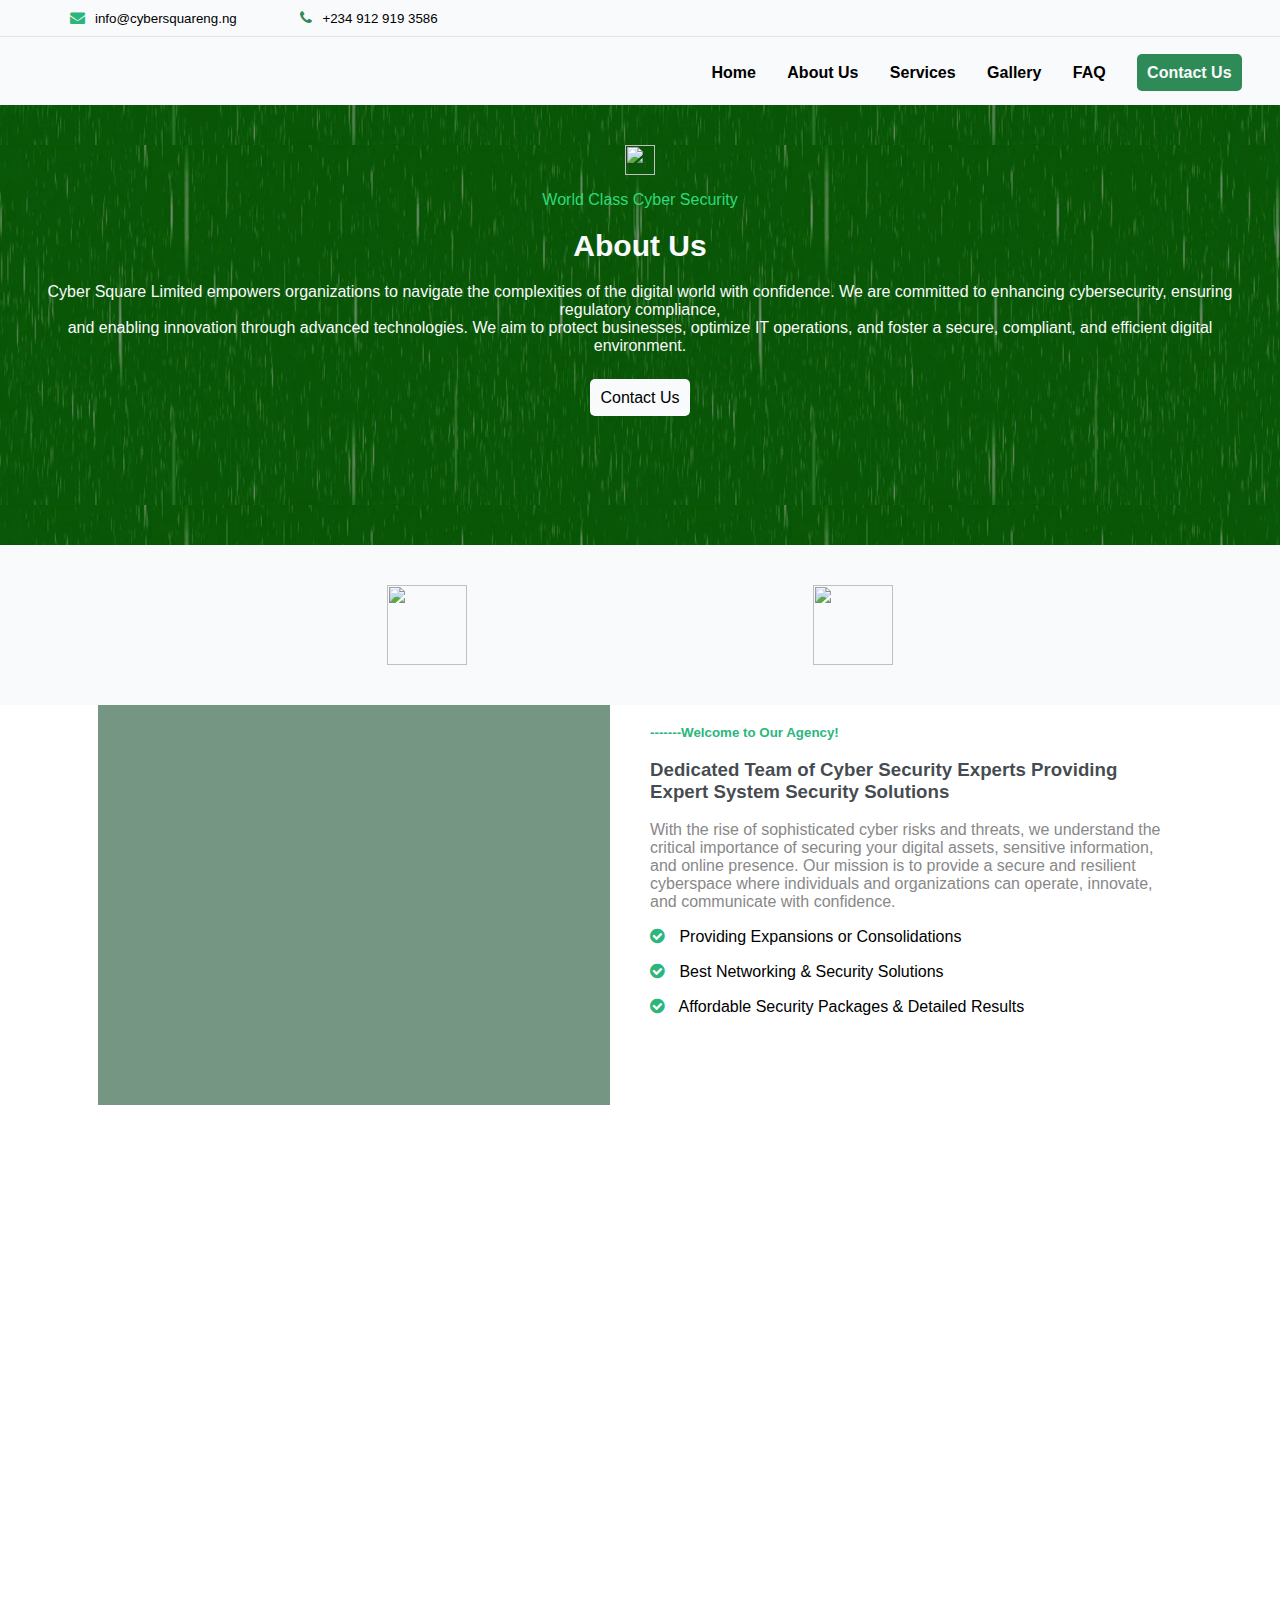
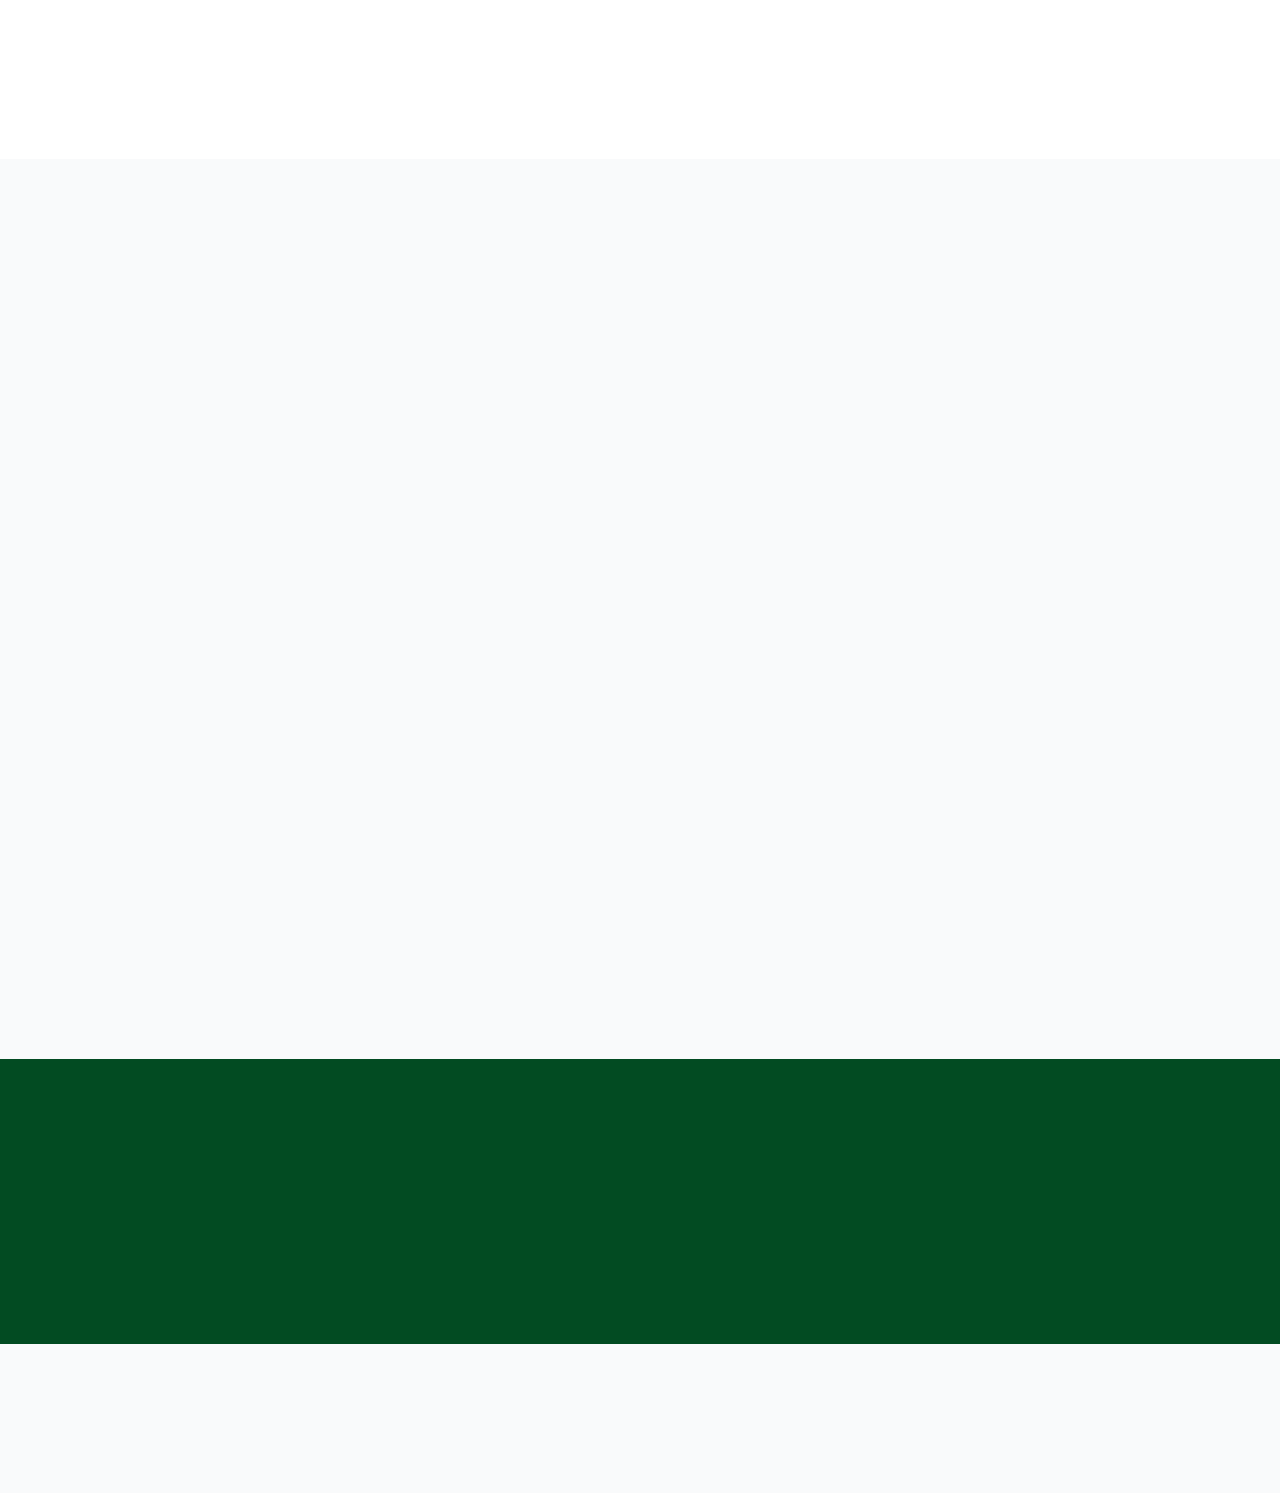
==== about.html @ 7d8abc2c "new" ====
<html lang="en">
<head>
    <meta charset="UTF-8">
    <meta name="viewport" content="width=device-width, initial-scale=1.0">
    <title>About Us</title>
    <link rel="stylesheet" href="style.css">
    <link rel="shortcut icon" href="images/Group 4.png">
    <link rel="stylesheet" href="https://cdnjs.cloudflare.com/ajax/libs/font-awesome/4.7.0/css/font-awesome.min.css">
    <script src="https://kit.fontawesome.com/f0fb58e769.js" crossorigin="anonymous"></script>
</head>
<body>
    <div id="topper">
        <small>
            <a href="mailto:info@cybersquareng.ng" style="text-decoration: none; color: black;">
              <i class="fa fa-envelope" style="font-size:15px; color:#2CB67D; padding-right: 10px;"></i>info@cybersquareng.ng
            </a>
          </small>
           <small><i class="fa fa-phone" style="font-size:15px;color:#2E8B57;padding-right: 10px;"></i>+234 912 919 3586</small>
    </div>
    <div id="topper2">
        <small>
            <a href="mailto:info@cybersquareng.ng" style="text-decoration: none; color: black;">
              <i class="fa fa-envelope" style="font-size:15px; color:#2CB67D; padding-right: 10px;"></i>info@cybersquareng.ng
            </a>
          </small><br>
          <small><i class="fa fa-phone" style="font-size:15px;color:#2E8B57;padding-right: 10px;"></i>+234 912 919 3586</small>
     </div>
    <header>
        <div>
<img src="images/logo.svg" alt="" id="img">
        </div>
        <div id="snddiv">
 <ul style="font-weight: 600;">
    <li><a href="index.html">Home</a></li>
    <li><a href="about.html">About Us</a></li>
      <li><a href="services.html">Services</a></li>
        <li><a href="gallery.html">Gallery</a></li>
    <li><a href="faq.html">FAQ</a></li>
    <li><a href="contact.html" id="contact">Contact Us</a></li>
 </ul>
        </div>
    </header>
    <div id="side">
        <div onclick="openNav()">
         <div class="container" onclick="myFunction(this)" id="sideNav">
             <div class="bar1"></div>
             <div class="bar2"></div>
             <div class="bar3"></div>
           </div>
         </div>
       </div>

       <div id="mySidenav" class="sidenav">
        <div style="text-align: center;margin-bottom: 40px;border-bottom: 2px solid #2E8B57;">
          <img src="images/logo.svg" alt="">   
          <p><b>Cyber Square</b></p>
        </div>
       
        <a  href="index.html">Home</a>
        <a href="about.html">About Us</a>
           <a  href="services.html">Services</a>
           <a href="gallery.html">Gallery</a>
           <a href="faq.html">FAQ</a>
           <a  href="contact.html">Contact Us</a>
         </div>
       
       
      </div>
  
<section id="target">
    <div>
        <img src="images/logo.svg" alt="" width="30px">
        <p style="color: #2fda79;">World Class Cyber Security</p>
        <h1>About Us</h1>
<p>Cyber Square Limited empowers organizations to navigate the complexities of the digital world with confidence. We are committed to enhancing cybersecurity, ensuring regulatory compliance,<br> and enabling innovation through advanced technologies. We aim to protect businesses, optimize IT operations, and foster a secure, compliant, and efficient digital environment.</p>
        <br>
<a href="#targetDiv3" id="contact2">Contact Us</a>
</div>
</section>
   
<div id="targetDiv">
<div id="pics">
<img src="images/Link (3).png" alt="">
<img src="images/Link (4).png" alt="">
</div>    
</div>


<main>
    
    <div class="about" >
        <div id="first" style="position: relative;background-image: url(images/about-sec1.png.png);background-position: center;background-repeat: no-repeat;background-size: cover;height: 400px;">
           <div style="background-color: #1b53339c;position: absolute;
    top: 0;bottom: 0;left: 0;right: 0;padding: 40px;"></div>
        </div>
        <div class="sd">
            <small style="color: #2CB67D;font-weight: bold;">-------Welcome to Our Agency!</small>
            <h3 style="color: #11191FCC;">Dedicated Team of Cyber Security Experts Providing Expert System Security Solutions</h3>
            <p style="color: #888888;">With the rise of sophisticated cyber risks and threats, we understand the critical importance of securing your digital assets, sensitive information, and online presence. Our mission is to provide a secure and resilient cyberspace where individuals and organizations can operate, innovate, and communicate with confidence.</p>
         
                <p><i class="fa fa-check-circle" style="font-size:17px;color:#2CB67D;padding-right: 10px;"></i>
                    Providing Expansions or Consolidations</p>
                <p><i class="fa fa-check-circle" style="font-size:17px;color:#2CB67D;padding-right: 10px;"></i>
                    Best Networking & Security Solutions</p>
                <p><i class="fa fa-check-circle" style="font-size:17px;color:#2CB67D;padding-right: 10px;"></i>
                    Affordable Security Packages & Detailed Results</p>
  
<br><br><br>
        <div style="color: #4b4848;">
            <small style="color: #2CB67D;font-weight: bold;">  Mission</small>
<p>We use AI, smart technology, and teamwork to keep digital spaces safe, protect sensitive information, and stay ahead of cyber threats. By working with trusted partners, we’re building a secure, resilient digital world for everyone—individuals, businesses, and communities alike.
</p><br>
<small style="color: #2CB67D;font-weight: bold;">Vision</small>
<p >We believe every business is a unique masterpiece. That's why we craft tailored solutions, not one-size-fits-all templates. Our team of experts listens closely to your story, understanding your dreams, challenges, and aspirations. Together, we'll create a masterpiece that's uniquely yours.
</p>
<br>
<small style="color: #2CB67D;font-weight: bold;">Why Choose Cyber Square Limited?</small>
<p><b>•	Expert Team:</b> Our highly skilled professionals stay up-to-date with the latest threats and technologies.</p>
<p><b>•	Customized Solutions: </b>We tailor our services to meet your unique needs and business objectives.</p>
<p><b>•	Proactive Approach:</b> We anticipate threats and implement preventive measures to safeguard your organization.</p>
<p><b>•	Customer Focus:</b> We prioritize your satisfaction and build long-lasting partnerships.</p>
<p><b>•	Commitment to Excellence:</b> We strive for the highest standards of quality and service delivery.</p>
<p>By partnering with Cyber Square Limited, you can protect your organization's valuable assets, mitigate risks, and achieve your business goals with confidence.</p>

        </div>
        </div>
    </div>

 



    </main>
    <div class="contact" id="targetDiv3">
        <div id="inside">
            <p style="color: #2E8B57;font-weight: bold;">Get in Touch</p>
            <p style="font-size: 25px;
            font-weight: 900;color: #11191FCC;
            ">Contact Us Today To Speak With An <br>
                Expert About Your Specific Needs</p>
        <div style="display: flex;align-items: center;justify-content: center;">
            <form action="javascript:void(0)" style="text-align: center;" id="consultationForm">
                <div>
                    <label for="name">Name</label><br>
                    <input type="text" name="name" id="name" required>
                </div>
                <div>
                    <label for="email">Email</label><br>
                    <input type="email" name="email" id="email" required>
                </div>
                <div>
                    <label for="phone">Phone</label><br>
                    <input type="tel" name="phone" id="phone" required>
                </div>
                <div>
                    <label for="company">Company</label><br>
                    <input type="text" name="company" id="company" required>
                </div>
                <input type="submit" value="Consultation" onclick="sendEmail()" id="submit">
            </form>
            
            <script>
            function sendEmail() {
                // Get form values
                const name = document.getElementById("name").value;
                const email = document.getElementById("email").value;
                const phone = document.getElementById("phone").value;
                const company = document.getElementById("company").value;
            
                // Construct the mailto link with the form data in the body
                const subject = encodeURIComponent("Consultation Request");
                const body = encodeURIComponent(`Name: ${name}\nEmail: ${email}\nPhone: ${phone}\nCompany: ${company}`);
                
                // Open the mail client
                window.location.href = `mailto:info@cybersquareng.ng?subject=${subject}&body=${body}`;
            }
            </script>
               
        </div>
        
        </div>
        </div>
        
<footer>
    <div>
<div style="display: flex;flex-direction: row;">
        <img src="images/logo.svg" alt="" width="50px" height="60px">
        <p style="margin-left: 10px;"><b>Cyber square</b></p>
    </div>
    <p>Empowering businesses with secure, innovative IT solutions. Your trusted partner in cybersecurity, data protection, and digital transformation.
        Need one? connect with us today.</p>

        <a href="privacy.html" style="color: white;">Privacy Policy</a>
</div>

    

    <div >
   <h3>Contact Us</h3>
   <p> <i class="fa fa-map-marker" style=" font-size:20px;color:#ffffff;padding-right: 10px"></i>Mailing Address: No. 20A Ada George Road</p>
    <p><i class="fa fa-phone" style="font-size:15px;color:#ffffff;padding-right: 10px;"></i>Tel:+234 912 919 3586 </p>
   <p><i class="fa fa-envelope" style="font-size:15px;color:#ffffff;padding-right: 10px;"></i> Email:  info@cybersquareng.ng</p>
    </div>
   
</footer>
    <div style="text-align: center;background-color: #024B22;padding: 10px;color: #fff;border-top: 1px solid #fff;">
        <p>Copyright 2024 Cyber square</p>
        <div style="display: flex;flex-direction: row;justify-content: center;">
          <a href="#" target="_blank" style="margin: 10px;"><i class="fa fa-facebook-official" style="font-size:24px;color:#ffffff"></i> </a>
          <a  href="#" style="margin: 10px;"><i class="fa-brands fa-x-twitter" style="font-size:24px;color:#ffffff"></i></a>
          <a class="ml-3 text-gray-500" href="#" target="_blank" style="margin: 10px;"><i class="fa fa-instagram" style="font-size:24px;color:#ffffff"></i></a>
      <a class="ml-3 text-gray-500" href="#" style="margin: 10px;"><i class="fa-brands fa-whatsapp" style="font-size:24px;color:#ffffff"></i></a>
        </div>
      </div>
      <script src="script.js"></script>
    </body>

    </html>
---- style.css ----
#topper{
    border-bottom: 1px solid rgb(231, 227, 227);
    padding: 10px;
}#topper>small{
    margin-left: 60px;
}
body{
    background-color: #F9FAFB;
    margin: 0;padding: 0;font-family: 'Segoe UI', Tahoma, Geneva, Verdana, sans-serif;
}
#img{
margin-left:50px ;
}
header{
    display: flex;flex-direction: row;justify-content: center;padding: 7px;
    position: sticky;top: 0;background-color: #F9FAFB;z-index: 10000;
}
header>div{
    width: 50%;
}
header>div>ul>li{
    list-style-type: none;
}
header>div>ul{
    display: flex;flex-direction: row;justify-content: space-evenly;align-items: center;margin-top: 20px;
}
header>div>ul li>a{
    text-decoration: none;color: black;
}
header>div>ul li>a:hover{
    color: #2E8B57;transition: 0.5s;
}
#contact{
    background-color: #2E8B57;padding: 10px;color: #F9FAFB;border-radius: 5px;
}
#contact:hover{
    background-color:#96dab3;color: black;
}
#contact2:hover{
    background-color:#96dab3;color: black;
}
#contact2{
    background-color: #F9FAFB;padding: 10px;border-radius: 5px;text-decoration: none;color: black;
}
section>div{
    text-align: center;background-color: #00000071; color: #F9FAFB;position: absolute;
    top: 0;bottom: 0;left: 0;right: 0;padding: 40px;
}
section{
    background-image: url(images/bg1.jpg);height: 400px;background-position: center;
    position: relative;height: 440px;
}
section h1{
    font-size: 30px;
}
#pics{
    display: flex;flex-direction: row;justify-content: space-evenly;align-items: center;
    padding: 40px;background-color: #F9FAFB;
}
#pics>img{
    width: 80px;
}
.about{
    display: flex;flex-direction: row;justify-content: center;;
}
.about>div{
    width: 40%;
}
.sd{
    padding: 20px;padding-left: 40px
}
.about h2{
    font-size: 30px;
}
main{
    background-color: #fff;
}
.boxes{
    display: flex;flex-direction: row;justify-content: center;flex-wrap: wrap;
}
.boxes>a{
text-align: center;width: 25%;margin: 20px;border-radius: 8px;
box-shadow: 2px 2px 16px rgb(194, 192, 192);padding: 20px;
background-image: url(images/bg2.png);background-position: center;background-repeat: no-repeat;
background-size: cover;color: #11191FCC;text-decoration: none;
    
}
.boxes p{
    color: #888888;
}

.boxes>a:hover{
    box-shadow: 2px 5px 20px grey;transition: 1s;
        
    }
.boxes>a>img{
    width: 100px;
}
#bg3{
    background-image: url(images/bg3.png);background-position: center;background-repeat: no-repeat;
    background-size: cover;position: relative;height: 100%;
}
#boxes2{
    display: flex;flex-direction: row;justify-content: space-evenly;align-items: center;margin: 60px;
}
#boxes2>div{
    background-color: #2E8B57;padding: 20px;width: 15%;border-bottom-left-radius: 15px;border-bottom-right-radius: 15px;
    box-shadow: 1px 1px 3px 1px;
border-width: 1px;
    border-style: solid;
    
    border-color: #25CBD3;
}
#inside{
    text-align: center;padding: 50px;background-color: #ffffff0a;
}
.contact{
    background-image: url(images/bg4.png);background-position: center;background-repeat: no-repeat;background-size: cover;
    height: 100%;
}
form{
  padding: 20px
}
form input{
    padding: 10px;border-radius: 5px;border: none;margin-bottom: 10px;box-shadow: 1px 2px 10px rgb(238, 235, 235);
    width: 300px;
}
#submit{
    background-color: #2E8B57;padding: 10px;color: #F9FAFB;border-radius: 5px;width: 200px;
}
#submit:hover{
    background-color:#96dab3;color: black;
}
footer{
    background-color: #024B22;display: flex;flex-direction: row;
}
footer>div{
    width: 50%;padding: 30px;color: #F9FAFB;margin: 30px;
}
div{
    opacity: 0;
    transform: translateY(20px);
    transition: opacity 0.7s ease-out, transform 0.7s ease-out;
  }

  div.visible {
    opacity: 1;
    transform: translateY(0);
}
#side{
    background-color: #2E8B57;
    height: 70px;
    display: none;
   
}
.container {
    display: none;
    float: right;
    margin-right: 40px;
    margin-top: 15px;
  }
  
  .bar1, .bar2, .bar3 {
    width: 20px;
    height: 5px;
    background-color: #ffffff;
    margin: 6px 0;
    transition: 0.4s;
  }
  
  .change .bar1 {
    transform: translate(0, 11px) rotate(-45deg);
  }
  
  .change .bar2 {opacity: 0;}
  
  .change .bar3 {
    transform: translate(0, -11px) rotate(45deg);
  }
.sidenav{
    display: none;
}
#topper2{
    display: none;
}
.about ul li{
    list-style-type: none;
}

.divas {
    height: 0;
    overflow: hidden;
    transition: height 0.5s ease;
    padding-left: 10px;
    padding-right: 10px;
  }
  
  .divas.show {
    height: auto;
  }
  #bottom{
    display: flex;
    flex-direction: row;
    justify-content: center;
    align-items: center;
  }
  #bottom img{
    width: 100%;height: 400px;
  }
  #bottom>div{
    padding: 40px;height: auto;
    width: 40%;
  }
  #bottom i{
    font-size: 150px;
    color: #2E8B57;
    position: relative;
    left: 24%;
  }
  #bottom h1{
    color: #2E8B57;
  }
  #bottom button{
    background-color: #2E8B57;border: none;padding: 20px;margin: 5px;width: 100%;text-align: left;color: white;
  font-size: 16px;border-radius: 2px;
  }
  .pics{
    display: flex;flex-direction: row;justify-content:center;align-items: center;flex-wrap: wrap;
  }
  .pics>div{
    width: 400px;height: 400px;margin: 20px;
  }
.pics img{
    width: 100%;height: 100%;
}
@media only screen and (max-width: 700px) {
    .pics>div{
        width: 150px;background-color: #024B22;height: 150px;margin: 10px;
      }}
@media only screen and (max-width: 900px) {
   
    #hide{
        display: none;
    }
    #bottom{
        flex-direction: column;
        margin-left: -7px;
      }
      #bottom>div{
        padding: 30px;
        width: auto;
      }
      #bottom i{
        display: none;
      }
    section{
        background-image: url(images/bg.jpg);height: 400px;background-position: center;
        position: relative;height: 70%;
    }
    .sd{
        padding: 20px;
    }
    footer{
        flex-direction: column;
    }
    footer>div{
        width: auto;margin: 0;
    }
    .boxes{
        flex-direction: column;
    }
    .boxes>a{
        width: auto;
    }
    #boxes2{
        display: flex;flex-direction: row;justify-content: center;align-items: center;margin:0;
    }
    #boxes2 img{
        width: 20px;
    }
    #boxes2>div{
        background-color: #2E8B57;padding: 20px;border-bottom-left-radius: 15px;border-bottom-right-radius: 15px;
        box-shadow: 1px 1px 3px 1px;
    border-width: 1px;
        border-style: solid;
        font-size: 13px;
        border-color: #25CBD3;margin: 10px;height: 100px;
    }
    #first{
        display: none;
    }
    .about{
        display: flex;flex-direction: column-reverse;justify-content: center;;
    }
    .about>div{
        width: auto
    }
    #pics>img{
        width: 40px;
    }
    #topper{
        display: none;
    }
    #topper2{
        border-bottom: 1px solid rgb(231, 227, 227);
        padding: 10px;display: block;
    }#topper2>small{
        margin: 10px;
    }
    .sidenav{
        display: block;
    }
    .container{
        display: inline-block;
        cursor: pointer;
       }
    #side{
        display: block;
    }
    header{
        display: none;
    }
    .sidenav {
        height: 100%;
        width: 0;
        position: fixed;
        z-index: 1;
        top: 0;
        left: 0;
        background-color: #fff;
        overflow-x: hidden;
        transition: 0.5s;
        padding-top: 60px;
      }
      
      .sidenav a {
        text-decoration: none;
        display: block;
        transition: 0.3s;
        line-height: 50px;
        color: #3d3d3d;
        font-family: 'Poppins', sans-serif;
        font-size: 15px;
        font-weight: 600;
    border-bottom: 1px solid #e4e4e4;
    padding-left: 15px;
      }
      
      .sidenav a:hover {
        color: #fff;background-color: #2E8B57;
      }
}
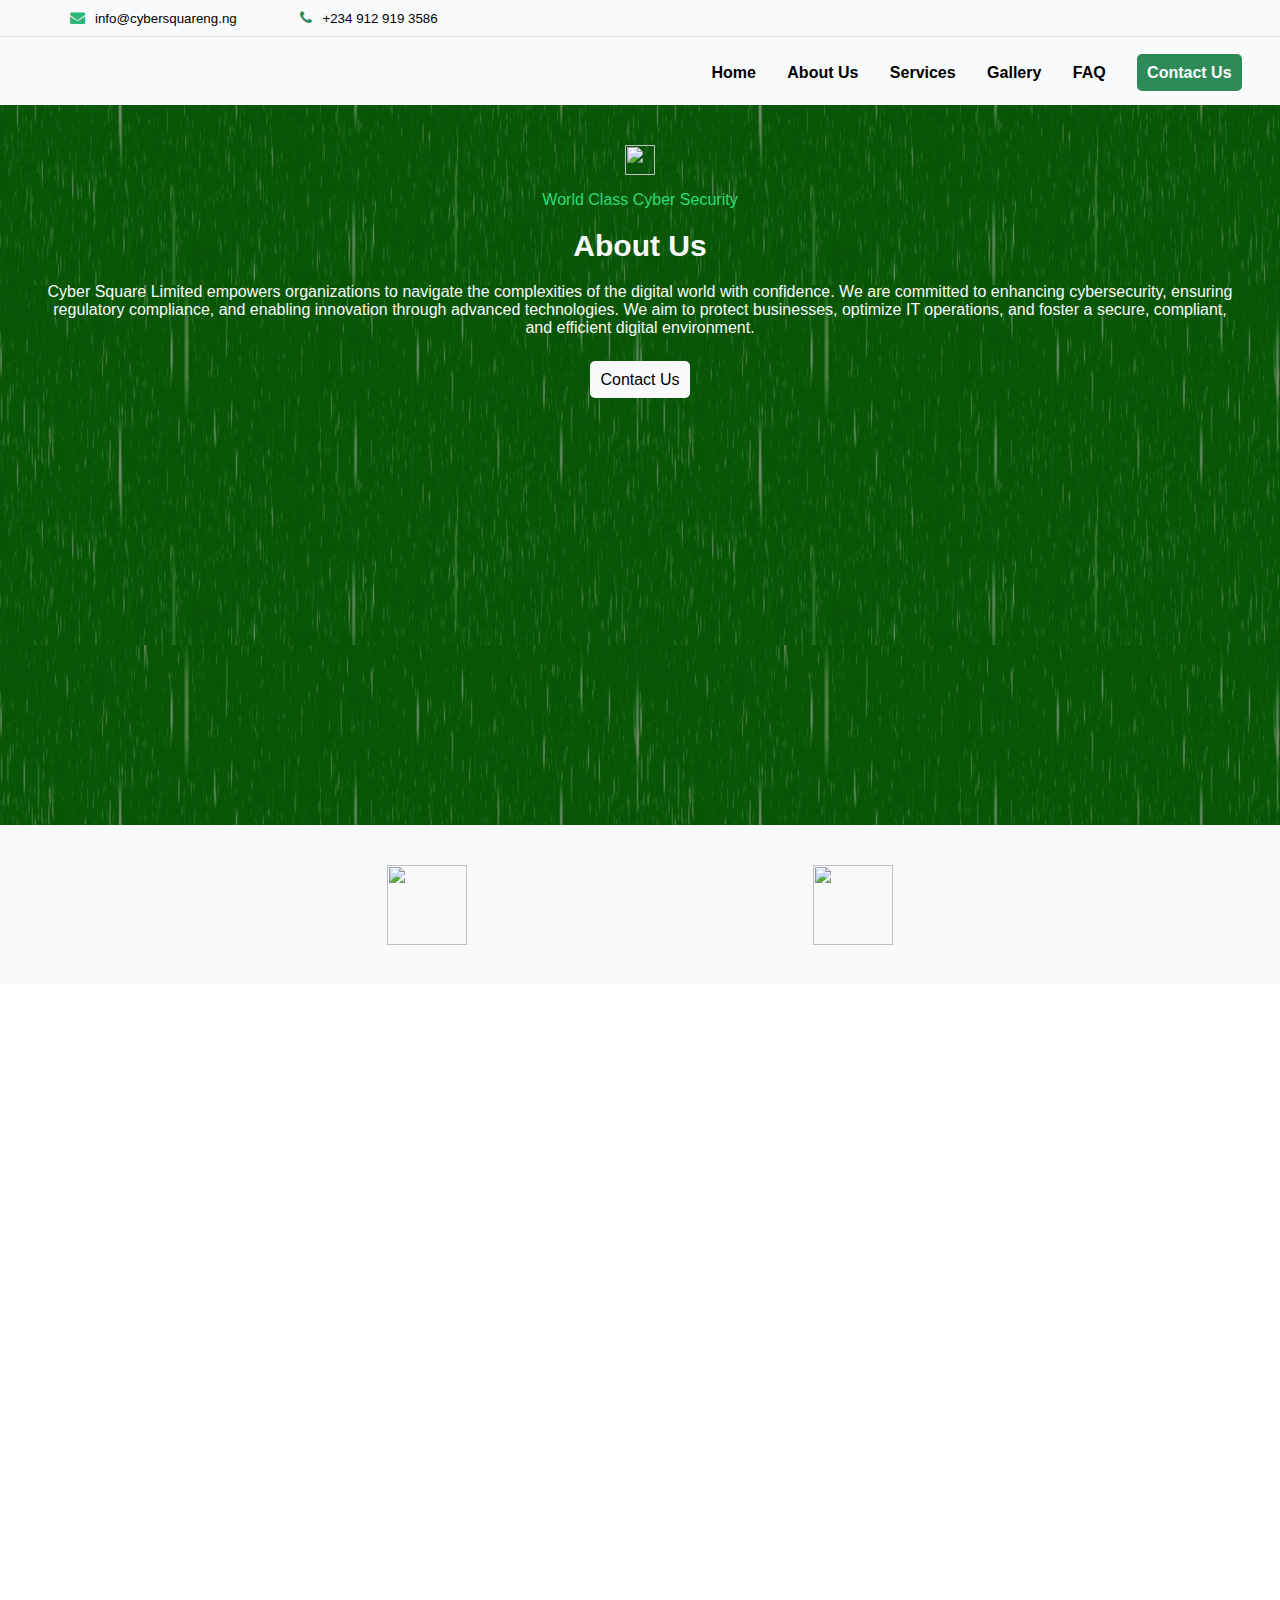
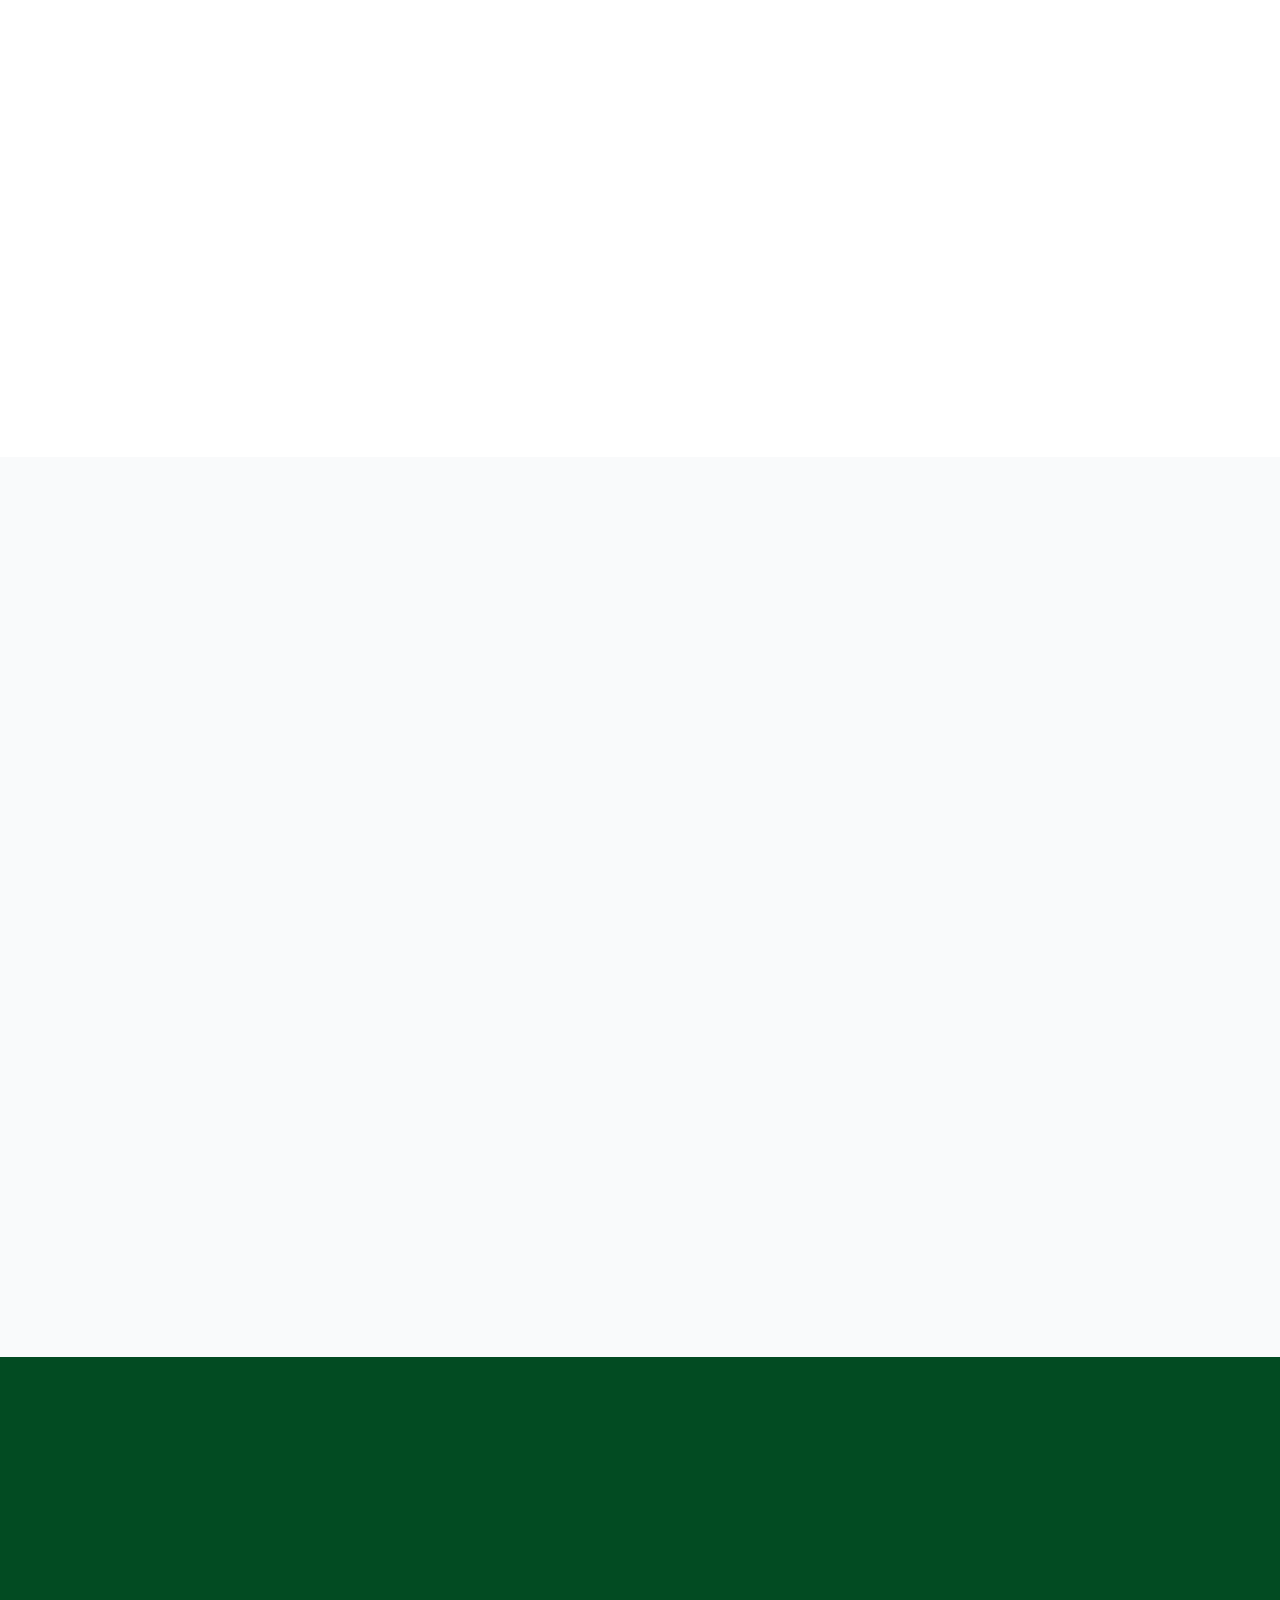
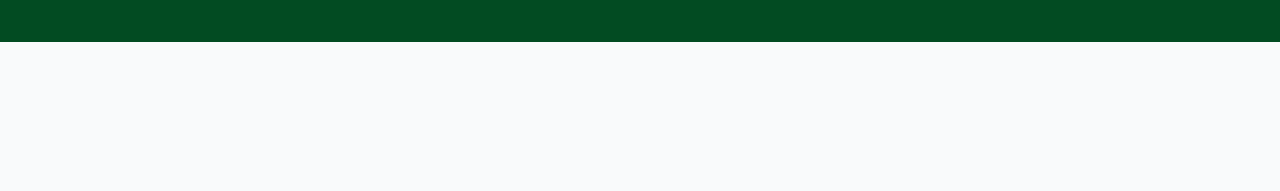
==== commit 9b37a509: "new" ====
--- a/about.html
+++ b/about.html
@@ -4,7 +4,7 @@
     <meta name="viewport" content="width=device-width, initial-scale=1.0">
     <title>About Us</title>
     <link rel="stylesheet" href="style.css">
-    <link rel="shortcut icon" href="images/Group 4.png">
+    <link rel="shortcut icon" href="images/logo.svg">
     <link rel="stylesheet" href="https://cdnjs.cloudflare.com/ajax/libs/font-awesome/4.7.0/css/font-awesome.min.css">
     <script src="https://kit.fontawesome.com/f0fb58e769.js" crossorigin="anonymous"></script>
 </head>
@@ -67,12 +67,12 @@
        
       </div>
   
-<section id="target">
+<section id="target" style="height: 80%;">
     <div>
         <img src="images/logo.svg" alt="" width="30px">
         <p style="color: #2fda79;">World Class Cyber Security</p>
         <h1>About Us</h1>
-<p>Cyber Square Limited empowers organizations to navigate the complexities of the digital world with confidence. We are committed to enhancing cybersecurity, ensuring regulatory compliance,<br> and enabling innovation through advanced technologies. We aim to protect businesses, optimize IT operations, and foster a secure, compliant, and efficient digital environment.</p>
+<p>Cyber Square Limited empowers organizations to navigate the complexities of the digital world with confidence. We are committed to enhancing cybersecurity, ensuring regulatory compliance, and enabling innovation through advanced technologies. We aim to protect businesses, optimize IT operations, and foster a secure, compliant, and efficient digital environment.</p>
         <br>
 <a href="#targetDiv3" id="contact2">Contact Us</a>
 </div>
@@ -89,14 +89,14 @@
 <main>
     
     <div class="about" >
-        <div id="first" style="position: relative;background-image: url(images/about-sec1.png.png);background-position: center;background-repeat: no-repeat;background-size: cover;height: 400px;">
+        <div id="first" style="position: relative;background-image: url(images/about-sec1.png.png);background-position: center;background-repeat: no-repeat;background-size: cover;height: 400px;border-radius: 7px;">
            <div style="background-color: #1b53339c;position: absolute;
-    top: 0;bottom: 0;left: 0;right: 0;padding: 40px;"></div>
+    top: 0;bottom: 0;left: 0;right: 0;padding: 40px;border-radius: 7px;"></div>
         </div>
         <div class="sd">
-            <small style="color: #2CB67D;font-weight: bold;">-------Welcome to Our Agency!</small>
+            <small style="color: #2CB67D;font-weight: bold;">Why Do We Exist?</small>
             <h3 style="color: #11191FCC;">Dedicated Team of Cyber Security Experts Providing Expert System Security Solutions</h3>
-            <p style="color: #888888;">With the rise of sophisticated cyber risks and threats, we understand the critical importance of securing your digital assets, sensitive information, and online presence. Our mission is to provide a secure and resilient cyberspace where individuals and organizations can operate, innovate, and communicate with confidence.</p>
+            <p style="color: #888888;">Cyber Square Limited empowers organizations to navigate the complexities of the digital world with confidence. We are committed to enhancing cybersecurity, ensuring regulatory compliance, and enabling innovation through advanced technologies. We aim to protect businesses, optimize IT operations, and foster a secure, compliant, and efficient digital environment.</p>
          
                 <p><i class="fa fa-check-circle" style="font-size:17px;color:#2CB67D;padding-right: 10px;"></i>
                     Providing Expansions or Consolidations</p>
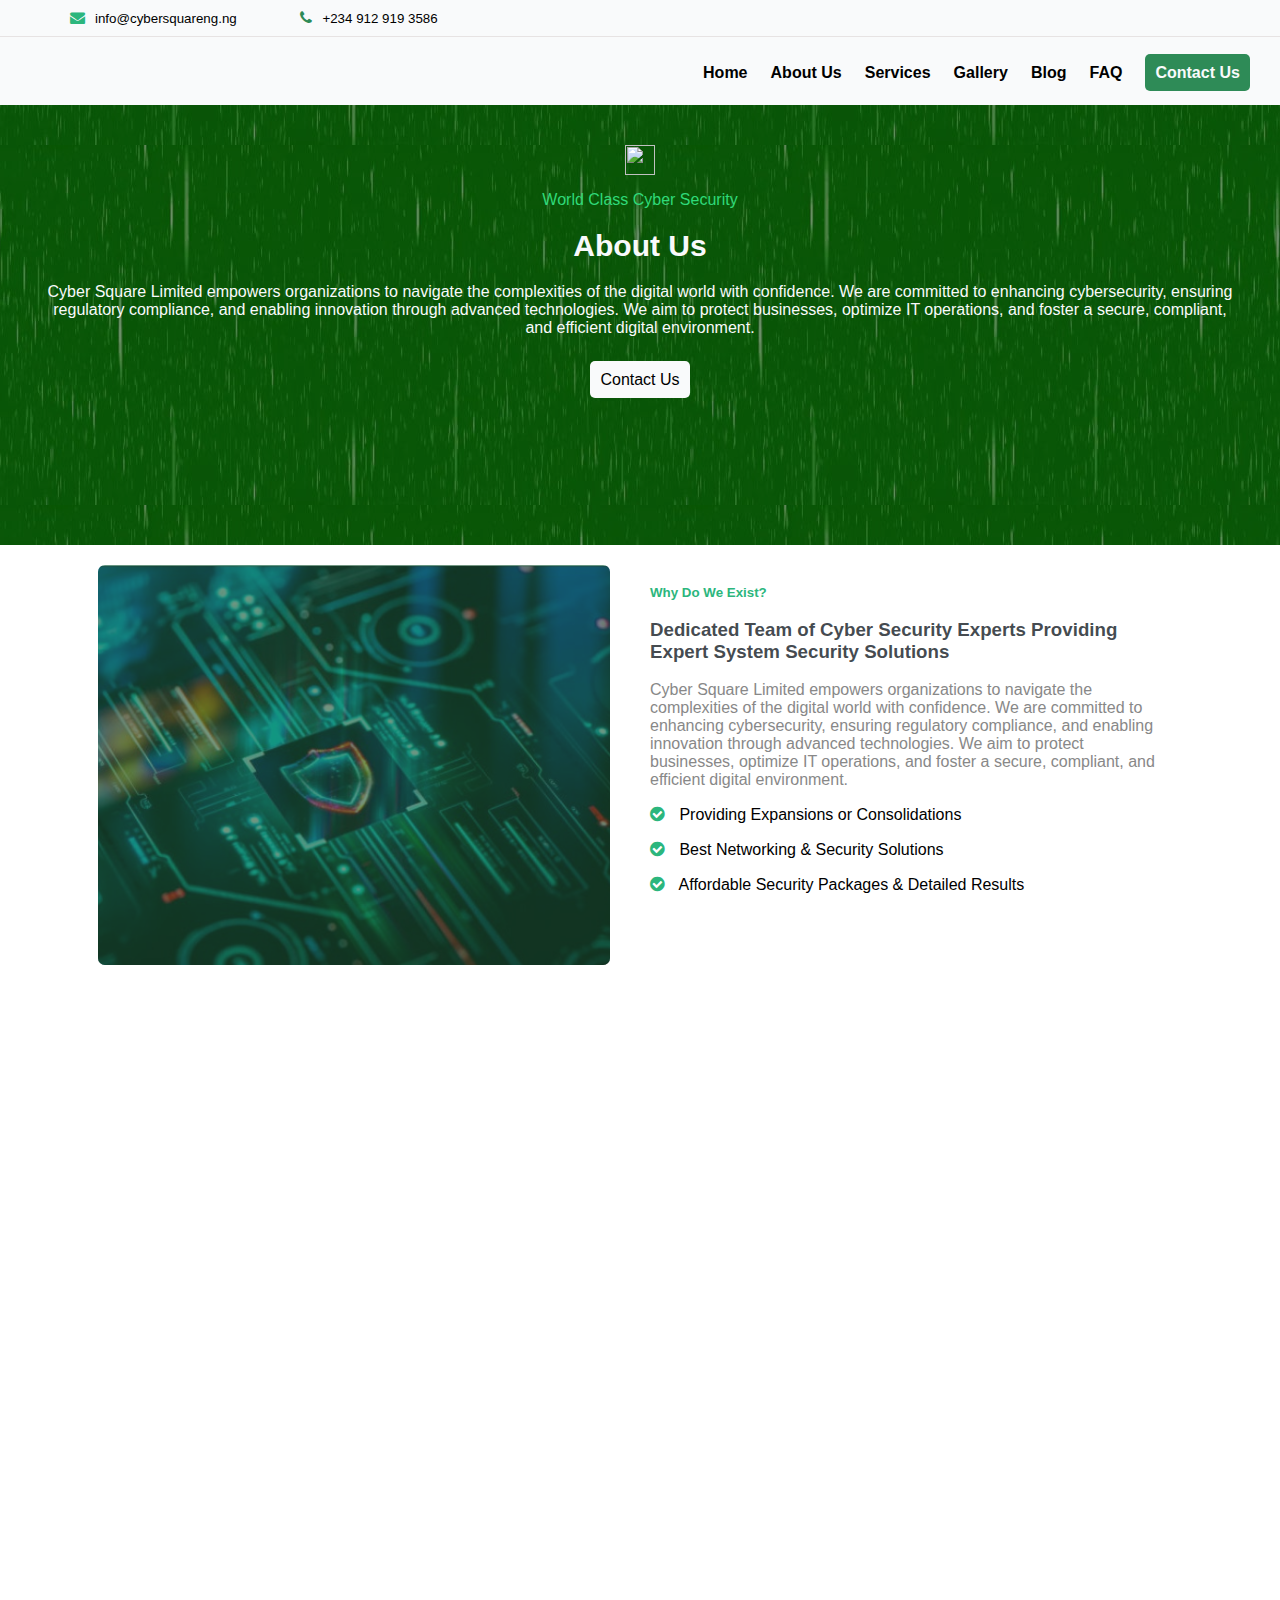
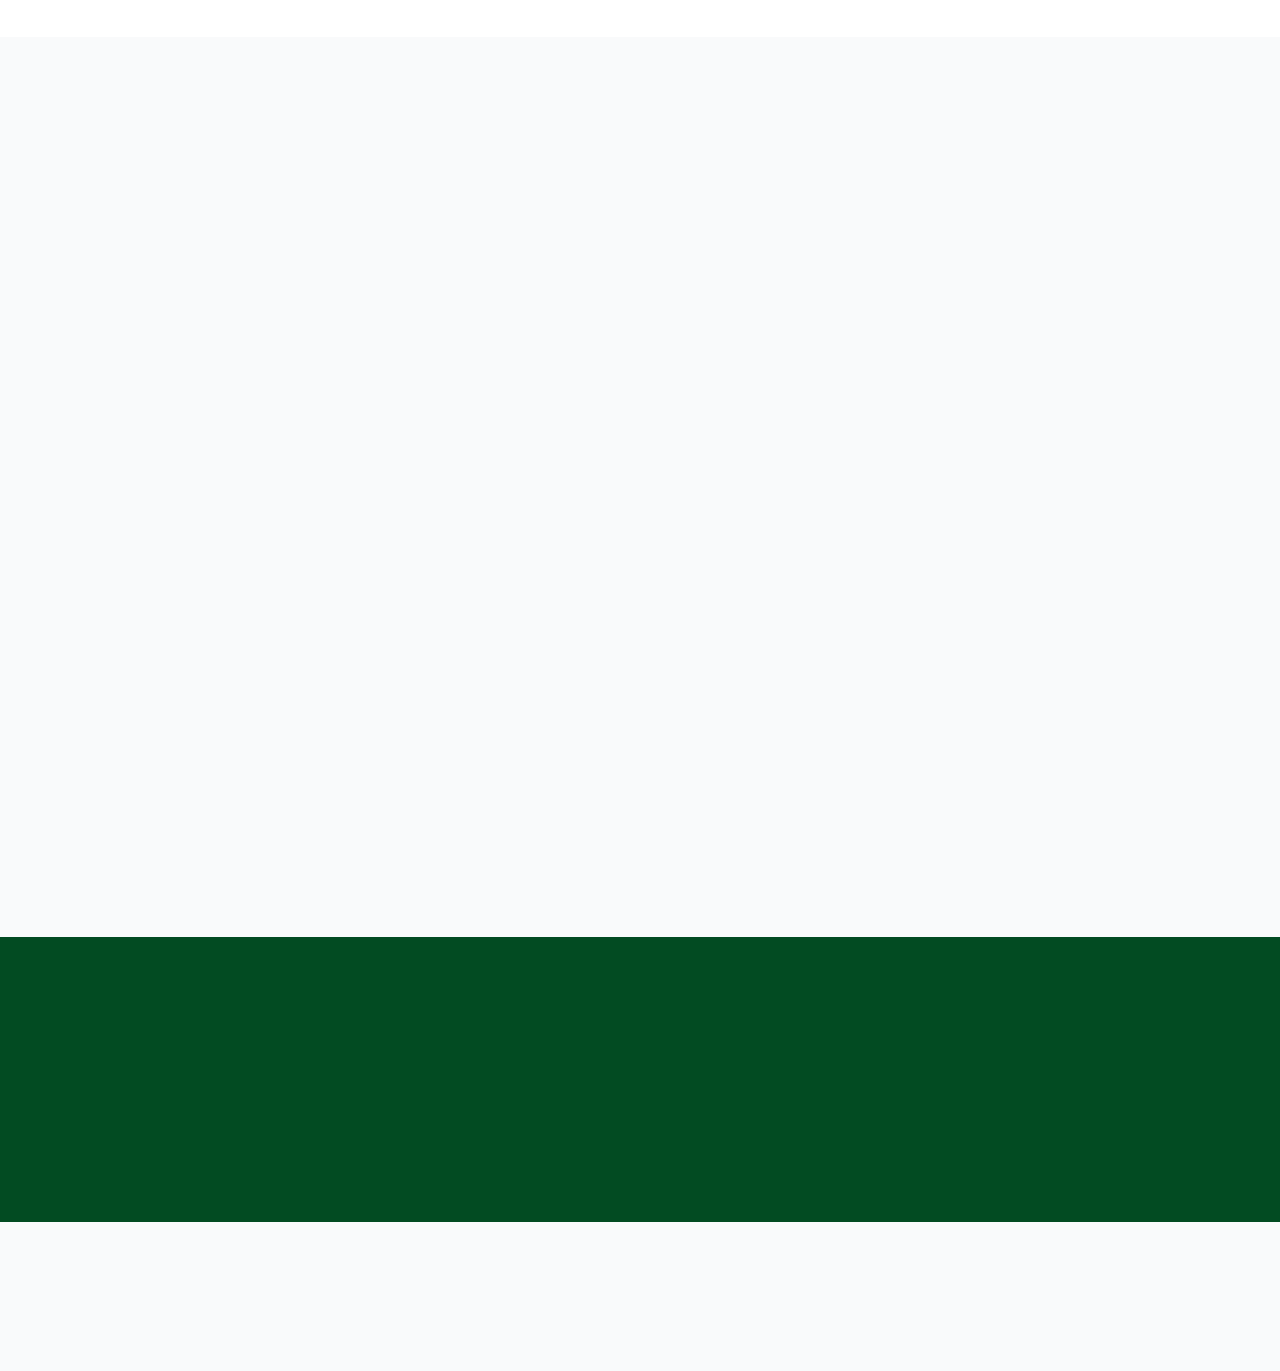
==== commit 7dca57c8: "new" ====
--- a/about.html
+++ b/about.html
@@ -34,7 +34,8 @@
     <li><a href="index.html">Home</a></li>
     <li><a href="about.html">About Us</a></li>
       <li><a href="services.html">Services</a></li>
-        <li><a href="gallery.html">Gallery</a></li>
+                <li><a href="gallery.html">Gallery</a></li>
+        <li><a href="blog.html">Blog</a></li>
     <li><a href="faq.html">FAQ</a></li>
     <li><a href="contact.html" id="contact">Contact Us</a></li>
  </ul>
@@ -60,6 +61,7 @@
         <a href="about.html">About Us</a>
            <a  href="services.html">Services</a>
            <a href="gallery.html">Gallery</a>
+              <a href="blog.html">Blog</a>
            <a href="faq.html">FAQ</a>
            <a  href="contact.html">Contact Us</a>
          </div>
@@ -67,7 +69,7 @@
        
       </div>
   
-<section id="target" style="height: 80%;">
+<section id="target" >
     <div>
         <img src="images/logo.svg" alt="" width="30px">
         <p style="color: #2fda79;">World Class Cyber Security</p>
@@ -89,7 +91,7 @@
 <main>
     
     <div class="about" >
-        <div id="first" style="position: relative;background-image: url(images/about-sec1.png.png);background-position: center;background-repeat: no-repeat;background-size: cover;height: 400px;border-radius: 7px;">
+        <div id="first" style="position: relative;background-image: url(images/picture.jpg);background-position: center;background-repeat: no-repeat;background-size: cover;height: 400px;border-radius: 7px;">
            <div style="background-color: #1b53339c;position: absolute;
     top: 0;bottom: 0;left: 0;right: 0;padding: 40px;border-radius: 7px;"></div>
         </div>
--- a/style.css
+++ b/style.css
@@ -55,13 +55,13 @@
 }
 #pics{
     display: flex;flex-direction: row;justify-content: space-evenly;align-items: center;
-    padding: 40px;background-color: #F9FAFB;
+    padding: 40px;background-color: #F9FAFB;display: none;
 }
 #pics>img{
     width: 80px;
 }
 .about{
-    display: flex;flex-direction: row;justify-content: center;;
+    display: flex;flex-direction: row;justify-content: center;;padding-top: 20px;
 }
 .about>div{
     width: 40%;
@@ -233,6 +233,10 @@
 .pics img{
     width: 100%;height: 100%;
 }
+.pics video{
+    width: 100%;height: 100%;
+}
+
 @media only screen and (max-width: 700px) {
     .pics>div{
         width: 150px;background-color: #024B22;height: 150px;margin: 10px;
@@ -254,8 +258,8 @@
         display: none;
       }
     section{
-        background-image: url(images/bg.jpg);height: 400px;background-position: center;
-        position: relative;height: 70%;
+        background-image: url(images/bg1.jpg);height: 400px;background-position: center;
+        position: relative;height: 100%;
     }
     .sd{
         padding: 20px;
